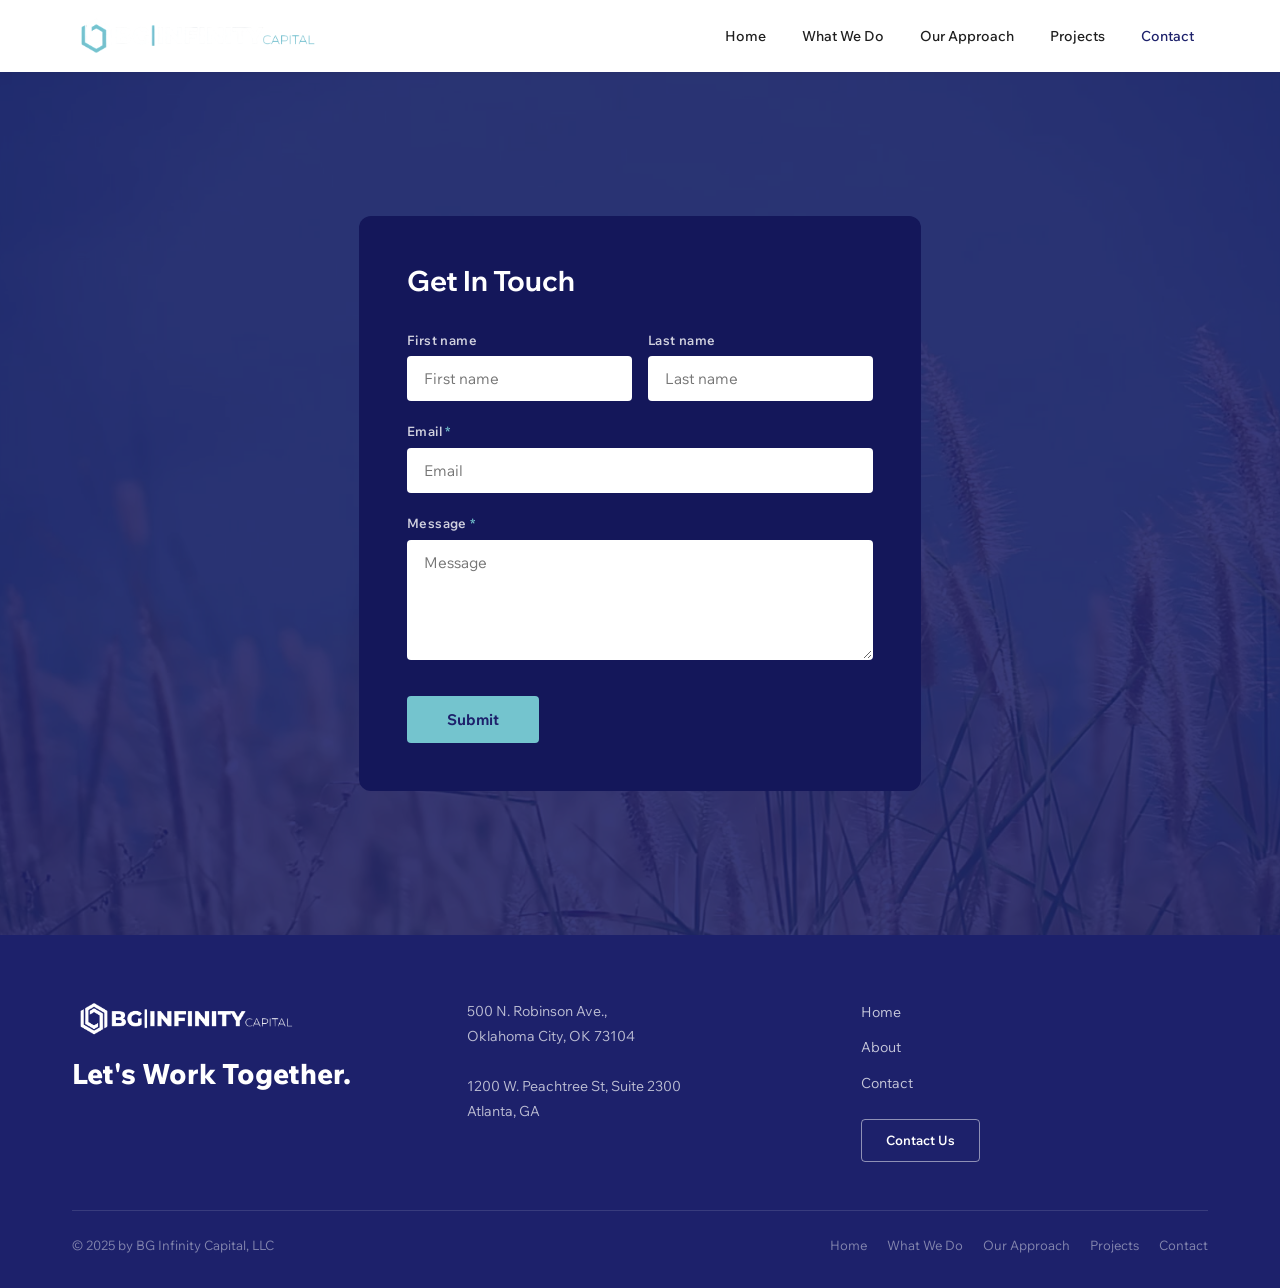
==== contact.html @ b231516a "Initial site build — BG Infinity Capital Static HTML/CSS/JS rebuild of bginfinity.com for Cloudflare" ====
<!DOCTYPE html>
<html lang="en">
<head>
  <meta charset="UTF-8">
  <meta name="viewport" content="width=device-width, initial-scale=1.0">
  <title>Contact – BG Infinity Capital</title>
  <meta name="description" content="Get in touch with BG Infinity Capital. We're ready to discuss investment opportunities, partnerships, and community development projects.">
  <link rel="icon" type="image/png" href="assets/images/logo.png">
  <link rel="stylesheet" href="assets/css/styles.css">
</head>
<body>

  <!-- NAVBAR -->
  <nav class="navbar">
    <div class="container">
      <a href="index.html" class="navbar-logo">
        <img src="assets/images/logo.png" alt="BG Infinity Capital">
      </a>
      <ul class="navbar-nav">
        <li><a href="index.html">Home</a></li>
        <li><a href="what-we-do.html">What We Do</a></li>
        <li><a href="our-approach.html">Our Approach</a></li>
        <li><a href="projects.html">Projects</a></li>
        <li><a href="contact.html">Contact</a></li>
      </ul>
      <button class="navbar-hamburger" aria-label="Open menu">
        <span></span><span></span><span></span>
      </button>
    </div>
  </nav>

  <div class="mobile-nav">
    <a href="index.html">Home</a>
    <a href="what-we-do.html">What We Do</a>
    <a href="our-approach.html">Our Approach</a>
    <a href="projects.html">Projects</a>
    <a href="contact.html">Contact</a>
  </div>

  <main class="page-content">

    <!-- CONTACT SECTION -->
    <section class="contact-section" style="min-height:calc(100vh - 72px);display:flex;align-items:center;background-image:url('assets/images/contact-bg.jpg');background-size:cover;background-position:center;position:relative;">
      <div style="position:absolute;inset:0;background:rgba(29,33,107,0.88);"></div>
      <div class="container" style="position:relative;z-index:1;padding-top:64px;padding-bottom:64px;">
        <div class="contact-form-card fade-up">
          <h2>Get In Touch</h2>
          <form id="contact-form" novalidate>
            <!-- Web3Forms access key — replace with your key from web3forms.com -->
            <input type="hidden" name="access_key" value="YOUR_WEB3FORMS_ACCESS_KEY">
            <input type="hidden" name="subject" value="New Contact Form Submission — BG Infinity Capital">
            <input type="hidden" name="from_name" value="BG Infinity Capital Website">
            <input type="checkbox" name="botcheck" style="display:none;">

            <div class="form-row">
              <div class="form-group">
                <label for="first-name">First name</label>
                <input type="text" id="first-name" name="first_name" placeholder="First name" autocomplete="given-name">
              </div>
              <div class="form-group">
                <label for="last-name">Last name</label>
                <input type="text" id="last-name" name="last_name" placeholder="Last name" autocomplete="family-name">
              </div>
            </div>

            <div class="form-group">
              <label for="email">Email <span style="color:var(--accent);">*</span></label>
              <input type="email" id="email" name="email" placeholder="Email" required autocomplete="email">
            </div>

            <div class="form-group">
              <label for="message">Message <span style="color:var(--accent);">*</span></label>
              <textarea id="message" name="message" placeholder="Message" required></textarea>
            </div>

            <button type="submit" class="btn-submit">Submit</button>
            <div id="form-success" class="form-success"></div>
          </form>
        </div>
      </div>
    </section>

  </main>

  <!-- FOOTER -->
  <footer class="footer">
    <div class="container">
      <div class="footer-top">
        <div>
          <div class="footer-brand">
            <img src="assets/images/logo.png" alt="BG Infinity Capital">
            <p class="tagline">Let's Work Together.</p>
          </div>
        </div>
        <div class="footer-addresses">
          <p>500 N. Robinson Ave.,<br>Oklahoma City, OK 73104</p>
          <br>
          <p>1200 W. Peachtree St, Suite 2300<br>Atlanta, GA</p>
        </div>
        <div style="display:flex;flex-direction:column;gap:24px;align-items:flex-start;">
          <nav class="footer-nav">
            <ul>
              <li><a href="index.html">Home</a></li>
              <li><a href="what-we-do.html">About</a></li>
              <li><a href="contact.html">Contact</a></li>
            </ul>
          </nav>
          <a href="contact.html" class="btn-cta">Contact Us</a>
        </div>
      </div>
      <div class="footer-bottom">
        <span>© 2025 by BG Infinity Capital, LLC</span>
        <nav style="display:flex;gap:20px;">
          <a href="index.html" style="color:rgba(255,255,255,0.45)">Home</a>
          <a href="what-we-do.html" style="color:rgba(255,255,255,0.45)">What We Do</a>
          <a href="our-approach.html" style="color:rgba(255,255,255,0.45)">Our Approach</a>
          <a href="projects.html" style="color:rgba(255,255,255,0.45)">Projects</a>
          <a href="contact.html" style="color:rgba(255,255,255,0.45)">Contact</a>
        </nav>
      </div>
    </div>
  </footer>

  <script src="assets/js/main.js"></script>
</body>
</html>
---- assets/css/styles.css ----
@import url('https://fonts.googleapis.com/css2?family=Wix+Madefor+Display:wght@400;500;600;700;800&family=Wix+Madefor+Text:wght@400;500;600&display=swap');

*, *::before, *::after {
  box-sizing: border-box;
  margin: 0;
  padding: 0;
}

:root {
  --primary: #1D216B;
  --primary-dark: #14175a;
  --accent: #74C4CE;
  --white: #ffffff;
  --text-dark: #1F1F1F;
  --text-muted: #555555;
  --bg-light: #f8f8f8;
  --section-gap: 80px;
  --container-max: 1200px;
  --nav-height: 72px;
}

html {
  scroll-behavior: smooth;
}

body {
  font-family: 'Wix Madefor Text', 'Helvetica Neue', Helvetica, Arial, sans-serif;
  color: var(--text-dark);
  line-height: 1.6;
  font-size: 16px;
}

h1, h2, h3, h4 {
  font-family: 'Wix Madefor Display', 'Helvetica Neue', Helvetica, Arial, sans-serif;
  font-weight: 700;
  line-height: 1.2;
}

a {
  text-decoration: none;
  color: inherit;
}

img {
  max-width: 100%;
  height: auto;
  display: block;
}

/* ── CONTAINER ── */
.container {
  max-width: var(--container-max);
  margin: 0 auto;
  padding: 0 32px;
}

/* ── NAVBAR ── */
.navbar {
  position: fixed;
  top: 0;
  left: 0;
  right: 0;
  z-index: 1000;
  height: var(--nav-height);
  background: var(--white);
  box-shadow: 0 1px 8px rgba(0,0,0,0.08);
  display: flex;
  align-items: center;
}

.navbar .container {
  display: flex;
  align-items: center;
  justify-content: space-between;
  width: 100%;
}

.navbar-logo {
  display: flex;
  align-items: center;
  flex-shrink: 0;
}

.navbar-logo img {
  height: 44px;
  width: auto;
}

.navbar-nav {
  display: flex;
  align-items: center;
  gap: 8px;
  list-style: none;
}

.navbar-nav a {
  font-size: 14px;
  font-weight: 500;
  color: var(--text-dark);
  padding: 6px 14px;
  border-radius: 4px;
  transition: color 0.2s;
}

.navbar-nav a:hover,
.navbar-nav a.active {
  color: var(--primary);
}

.navbar-hamburger {
  display: none;
  flex-direction: column;
  gap: 5px;
  cursor: pointer;
  padding: 8px;
  background: none;
  border: none;
}

.navbar-hamburger span {
  display: block;
  width: 24px;
  height: 2px;
  background: var(--text-dark);
  transition: transform 0.3s, opacity 0.3s;
}

/* Mobile nav */
.mobile-nav {
  display: none;
  position: fixed;
  top: var(--nav-height);
  left: 0;
  right: 0;
  bottom: 0;
  background: var(--white);
  z-index: 999;
  flex-direction: column;
  padding: 32px;
  gap: 24px;
}

.mobile-nav.open {
  display: flex;
}

.mobile-nav a {
  font-size: 20px;
  font-weight: 600;
  color: var(--text-dark);
  padding: 12px 0;
  border-bottom: 1px solid #eee;
}

/* ── PAGE WRAPPER ── */
.page-content {
  padding-top: var(--nav-height);
}

/* ── HERO ── */
.hero {
  background-color: var(--primary);
  background-size: cover;
  background-position: center;
  padding: 100px 0 80px;
  color: var(--white);
  position: relative;
}

.hero::after {
  content: '';
  position: absolute;
  inset: 0;
  background: rgba(29, 33, 107, 0.72);
}

.hero .container {
  position: relative;
  z-index: 1;
}

.hero h1 {
  font-size: clamp(36px, 5vw, 64px);
  font-weight: 800;
  margin-bottom: 16px;
  color: var(--white);
}

.hero-subtitle {
  font-size: 18px;
  font-weight: 600;
  letter-spacing: 0.04em;
  margin-bottom: 24px;
  color: var(--accent);
  text-transform: uppercase;
}

.hero p {
  font-size: 16px;
  max-width: 680px;
  color: rgba(255,255,255,0.88);
  line-height: 1.7;
}

/* ── SECTION BASE ── */
.section {
  padding: var(--section-gap) 0;
}

.section-title {
  font-size: clamp(28px, 3.5vw, 40px);
  font-weight: 800;
  margin-bottom: 24px;
}

.section-lead {
  font-size: 16px;
  color: var(--text-muted);
  max-width: 720px;
  line-height: 1.8;
}

/* ── DARK SECTION ── */
.section-dark {
  background: var(--primary);
  color: var(--white);
}

.section-dark .section-title {
  color: var(--white);
}

.section-dark .section-lead {
  color: rgba(255,255,255,0.85);
}

/* ── MISSION SECTION ── */
.mission-grid {
  display: grid;
  grid-template-columns: 1fr 1fr;
  gap: 64px;
  align-items: start;
  margin-top: 48px;
}

.mission-pillars {
  display: flex;
  flex-direction: column;
  gap: 32px;
}

.mission-pillar h3 {
  font-size: 18px;
  margin-bottom: 10px;
  color: var(--accent);
}

.mission-pillar p {
  font-size: 15px;
  line-height: 1.75;
  color: rgba(255,255,255,0.85);
}

/* ── WHAT WE DO CARDS ── */
.services-grid {
  display: grid;
  grid-template-columns: repeat(3, 1fr);
  gap: 32px;
  margin-top: 48px;
}

.service-card {
  background: var(--bg-light);
  border-radius: 8px;
  padding: 32px 24px;
  border-top: 4px solid var(--accent);
}

.service-card h3 {
  font-size: 17px;
  margin-bottom: 12px;
  color: var(--primary);
}

.service-card p {
  font-size: 14px;
  color: var(--text-muted);
  line-height: 1.75;
}

/* ── APPROACH PILLARS ── */
.approach-item {
  display: grid;
  grid-template-columns: 1fr 2fr;
  gap: 48px;
  align-items: start;
  padding: 64px 0;
  border-bottom: 1px solid #eee;
}

.approach-item:last-child {
  border-bottom: none;
}

.approach-label {
  font-size: 22px;
  font-weight: 800;
  color: var(--primary);
}

.approach-label em {
  display: block;
  font-size: 14px;
  font-weight: 500;
  color: var(--text-muted);
  font-style: normal;
  margin-top: 4px;
}

.approach-content h2 {
  font-size: 24px;
  margin-bottom: 16px;
  color: var(--primary);
}

.approach-content p {
  font-size: 15px;
  line-height: 1.8;
  color: var(--text-muted);
}

/* ── STRATEGY LIST ── */
.strategy-area {
  margin-bottom: 48px;
}

.strategy-area h3 {
  font-size: 18px;
  color: var(--primary);
  margin-bottom: 16px;
  padding-bottom: 8px;
  border-bottom: 2px solid var(--accent);
}

.strategy-area ul {
  list-style: none;
  display: flex;
  flex-direction: column;
  gap: 10px;
}

.strategy-area ul li {
  font-size: 15px;
  color: var(--text-muted);
  padding-left: 20px;
  position: relative;
  line-height: 1.6;
}

.strategy-area ul li::before {
  content: '→';
  position: absolute;
  left: 0;
  color: var(--accent);
}

/* ── COMMITMENT GRID ── */
.commitment-grid {
  display: grid;
  grid-template-columns: repeat(3, 1fr);
  gap: 32px;
  margin-top: 48px;
}

.commitment-card {
  padding: 24px;
}

.commitment-card h3 {
  font-size: 17px;
  font-weight: 700;
  color: var(--primary);
  margin-bottom: 12px;
}

.commitment-card p {
  font-size: 15px;
  color: var(--text-muted);
  line-height: 1.75;
}

/* ── PROJECTS ── */
.project-block {
  display: grid;
  grid-template-columns: 1fr 1fr;
  gap: 64px;
  align-items: center;
  margin-top: 48px;
}

.project-img {
  border-radius: 8px;
  overflow: hidden;
}

.project-img img {
  width: 100%;
  height: 380px;
  object-fit: cover;
}

.project-tag {
  display: inline-block;
  font-size: 12px;
  font-weight: 700;
  letter-spacing: 0.08em;
  text-transform: uppercase;
  color: var(--accent);
  margin-bottom: 16px;
}

.project-content h2 {
  font-size: 28px;
  color: var(--primary);
  margin-bottom: 20px;
}

.project-content p {
  font-size: 15px;
  color: var(--text-muted);
  line-height: 1.8;
  margin-bottom: 16px;
}

/* ── PASSIONATE SECTION ── */
.passionate-section {
  background: var(--primary);
  color: var(--white);
  padding: 80px 0;
}

.passionate-section h2 {
  font-size: clamp(36px, 5vw, 56px);
  font-weight: 800;
  margin-bottom: 48px;
  color: var(--white);
}

.passionate-grid {
  display: grid;
  grid-template-columns: 1fr 1fr;
  gap: 48px;
}

.passionate-block h3 {
  font-size: 18px;
  color: var(--accent);
  margin-bottom: 16px;
}

.passionate-block p {
  font-size: 15px;
  color: rgba(255,255,255,0.85);
  line-height: 1.8;
}

/* ── CONTACT FORM ── */
.contact-section {
  background: var(--primary);
  padding: 80px 0;
}

.contact-form-card {
  background: var(--primary-dark);
  border-radius: 12px;
  padding: 48px;
  max-width: 600px;
}

.contact-form-card h2 {
  font-size: 28px;
  color: var(--white);
  margin-bottom: 32px;
}

.form-group {
  margin-bottom: 20px;
}

.form-group label {
  display: block;
  font-size: 13px;
  font-weight: 600;
  color: rgba(255,255,255,0.8);
  margin-bottom: 6px;
  letter-spacing: 0.03em;
}

.form-group input,
.form-group textarea {
  width: 100%;
  background: var(--white);
  border: 1.5px solid transparent;
  border-radius: 4px;
  padding: 12px 16px;
  font-size: 15px;
  font-family: inherit;
  color: var(--text-dark);
  transition: border-color 0.2s;
}

.form-group input:focus,
.form-group textarea:focus {
  outline: none;
  border-color: var(--accent);
}

.form-group textarea {
  height: 120px;
  resize: vertical;
}

.form-row {
  display: grid;
  grid-template-columns: 1fr 1fr;
  gap: 16px;
}

.btn-submit {
  background: var(--accent);
  color: var(--primary);
  border: none;
  border-radius: 4px;
  padding: 14px 40px;
  font-size: 15px;
  font-weight: 700;
  font-family: inherit;
  cursor: pointer;
  transition: background 0.2s, transform 0.1s;
  margin-top: 8px;
}

.btn-submit:hover {
  background: #5bb4bf;
}

.btn-submit:active {
  transform: scale(0.98);
}

.form-success {
  display: none;
  padding: 16px;
  background: rgba(116, 196, 206, 0.15);
  border: 1px solid var(--accent);
  border-radius: 4px;
  color: var(--accent);
  font-size: 14px;
  margin-top: 16px;
  text-align: center;
}

/* ── EXPLORE BUTTON ── */
.btn-outline {
  display: inline-block;
  border: 2px solid var(--accent);
  color: var(--white);
  padding: 12px 32px;
  border-radius: 4px;
  font-weight: 600;
  font-size: 14px;
  transition: background 0.2s, color 0.2s;
  margin-top: 24px;
}

.btn-outline:hover {
  background: var(--accent);
  color: var(--primary);
}

/* ── PAGE HEADER ── */
.page-header {
  background: var(--white);
  padding: 72px 0 48px;
  border-bottom: 1px solid #eee;
}

.page-header h1 {
  font-size: clamp(36px, 5vw, 52px);
  color: var(--primary);
}

.page-header p {
  font-size: 17px;
  color: var(--text-muted);
  max-width: 680px;
  margin-top: 16px;
  line-height: 1.75;
}

/* ── APPROACH HERO ── */
.approach-hero {
  display: grid;
  grid-template-columns: 1fr 1fr;
  gap: 64px;
  align-items: center;
  padding: 80px 0;
}

.approach-hero img {
  border-radius: 8px;
  width: 100%;
  height: 460px;
  object-fit: cover;
  object-position: top;
}

.approach-hero-text h1 {
  font-size: clamp(32px, 4vw, 48px);
  color: var(--primary);
  margin-bottom: 24px;
}

.approach-hero-text p {
  font-size: 16px;
  color: var(--text-muted);
  line-height: 1.8;
}

/* ── FOOTER ── */
.footer {
  background: var(--primary);
  color: var(--white);
  padding: 64px 0 32px;
}

.footer-top {
  display: grid;
  grid-template-columns: 1fr 1fr 1fr;
  gap: 48px;
  padding-bottom: 48px;
  border-bottom: 1px solid rgba(255,255,255,0.12);
}

.footer-brand img {
  height: 40px;
  width: auto;
  filter: brightness(0) invert(1);
  margin-bottom: 20px;
}

.footer-brand .tagline {
  font-size: 28px;
  font-weight: 800;
  color: var(--white);
  line-height: 1.1;
}

.footer-addresses {
  font-size: 14px;
  color: rgba(255,255,255,0.7);
  line-height: 1.8;
}

.footer-nav ul {
  list-style: none;
  display: flex;
  flex-direction: column;
  gap: 10px;
}

.footer-nav a {
  font-size: 14px;
  color: rgba(255,255,255,0.75);
  transition: color 0.2s;
}

.footer-nav a:hover {
  color: var(--accent);
}

.footer-cta {
  display: flex;
  justify-content: flex-end;
  align-items: flex-start;
}

.btn-cta {
  border: 1.5px solid rgba(255,255,255,0.5);
  color: var(--white);
  padding: 10px 24px;
  border-radius: 4px;
  font-size: 13px;
  font-weight: 600;
  transition: background 0.2s, border-color 0.2s;
}

.btn-cta:hover {
  background: rgba(255,255,255,0.1);
  border-color: var(--white);
}

.footer-bottom {
  padding-top: 24px;
  display: flex;
  justify-content: space-between;
  align-items: center;
  font-size: 13px;
  color: rgba(255,255,255,0.45);
}

/* ── ANIMATIONS ── */
.fade-up {
  opacity: 0;
  transform: translateY(28px);
  transition: opacity 0.6s ease, transform 0.6s ease;
}

.fade-up.visible {
  opacity: 1;
  transform: translateY(0);
}

/* ── RESPONSIVE ── */
@media (max-width: 900px) {
  .navbar-nav {
    display: none;
  }

  .navbar-hamburger {
    display: flex;
  }

  .mission-grid,
  .project-block,
  .approach-hero,
  .passionate-grid {
    grid-template-columns: 1fr;
    gap: 32px;
  }

  .approach-hero img {
    height: 300px;
  }

  .services-grid,
  .commitment-grid {
    grid-template-columns: 1fr;
  }

  .footer-top {
    grid-template-columns: 1fr;
    gap: 32px;
  }

  .footer-cta {
    justify-content: flex-start;
  }

  .approach-item {
    grid-template-columns: 1fr;
    gap: 24px;
  }

  .form-row {
    grid-template-columns: 1fr;
  }

  .contact-form-card {
    padding: 32px 24px;
  }
}

@media (max-width: 600px) {
  :root {
    --section-gap: 56px;
  }

  .container {
    padding: 0 20px;
  }

  .hero {
    padding: 72px 0 56px;
  }

  .footer-bottom {
    flex-direction: column;
    gap: 8px;
    text-align: center;
  }
}
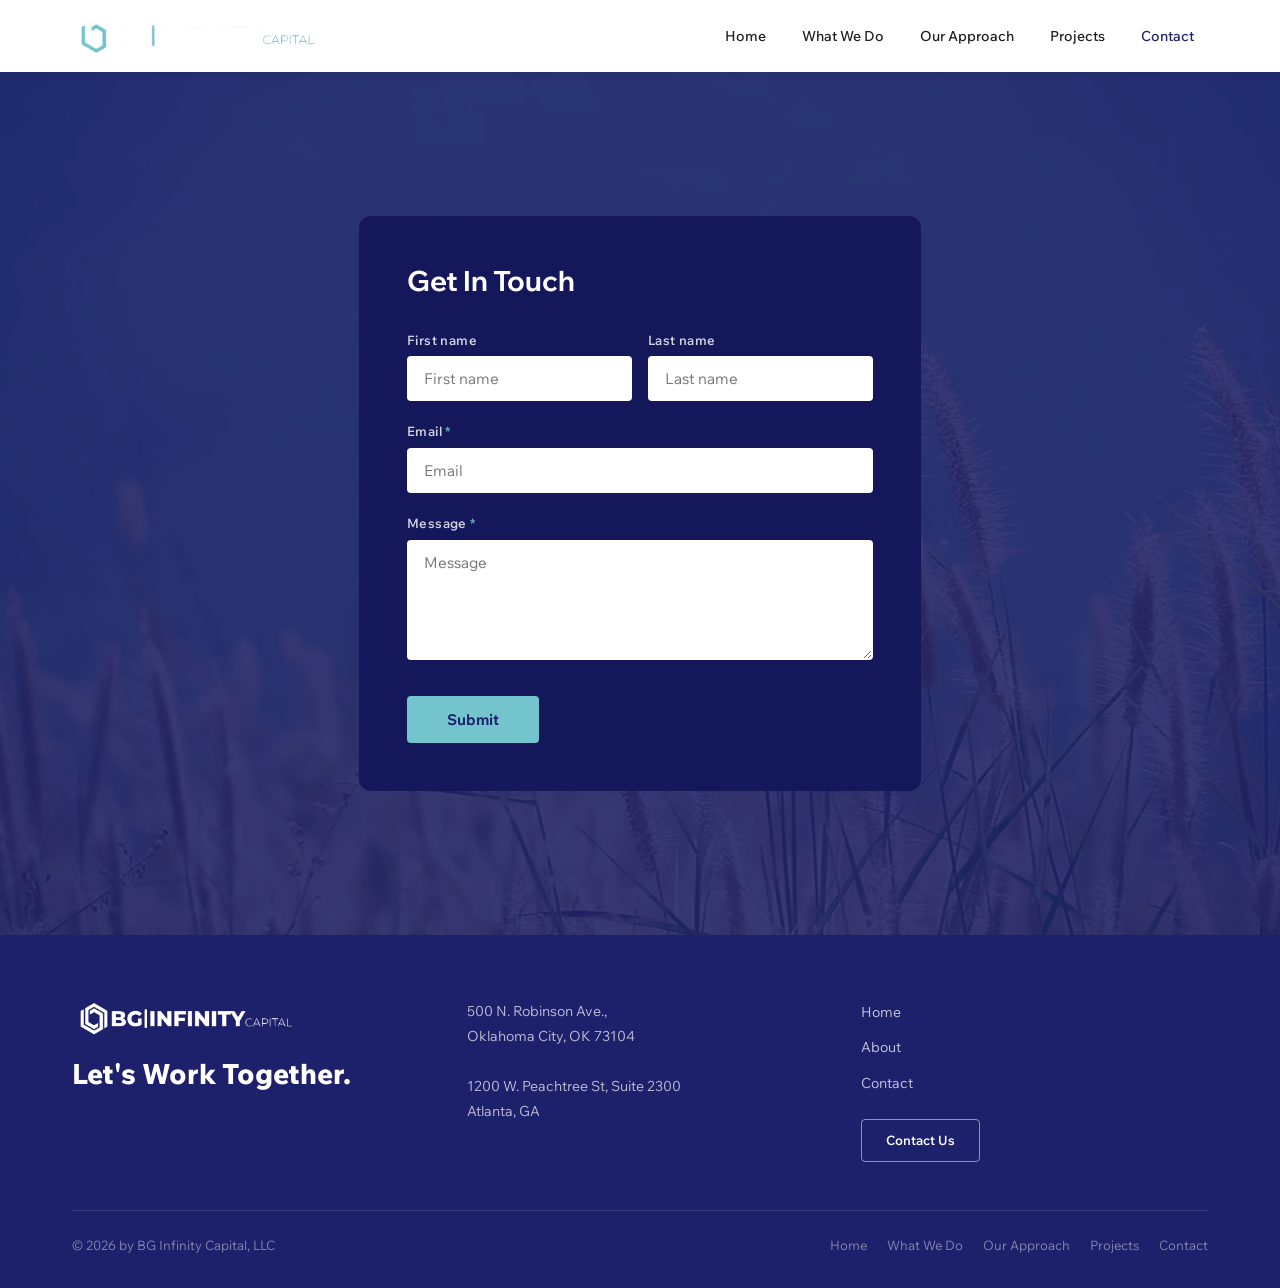
==== commit dc577a39: "Add Web3Forms key and update copyright year Co-Authored-By: Claude Sonnet 4.6 <noreply@anthropic.com" ====
--- a/contact.html
+++ b/contact.html
@@ -47,7 +47,7 @@
           <h2>Get In Touch</h2>
           <form id="contact-form" novalidate>
             <!-- Web3Forms access key — replace with your key from web3forms.com -->
-            <input type="hidden" name="access_key" value="YOUR_WEB3FORMS_ACCESS_KEY">
+            <input type="hidden" name="access_key" value="21f04a10-258e-4443-8933-9383ac6e4889">
             <input type="hidden" name="subject" value="New Contact Form Submission — BG Infinity Capital">
             <input type="hidden" name="from_name" value="BG Infinity Capital Website">
             <input type="checkbox" name="botcheck" style="display:none;">
@@ -109,7 +109,7 @@
         </div>
       </div>
       <div class="footer-bottom">
-        <span>© 2025 by BG Infinity Capital, LLC</span>
+        <span>© 2026 by BG Infinity Capital, LLC</span>
         <nav style="display:flex;gap:20px;">
           <a href="index.html" style="color:rgba(255,255,255,0.45)">Home</a>
           <a href="what-we-do.html" style="color:rgba(255,255,255,0.45)">What We Do</a>
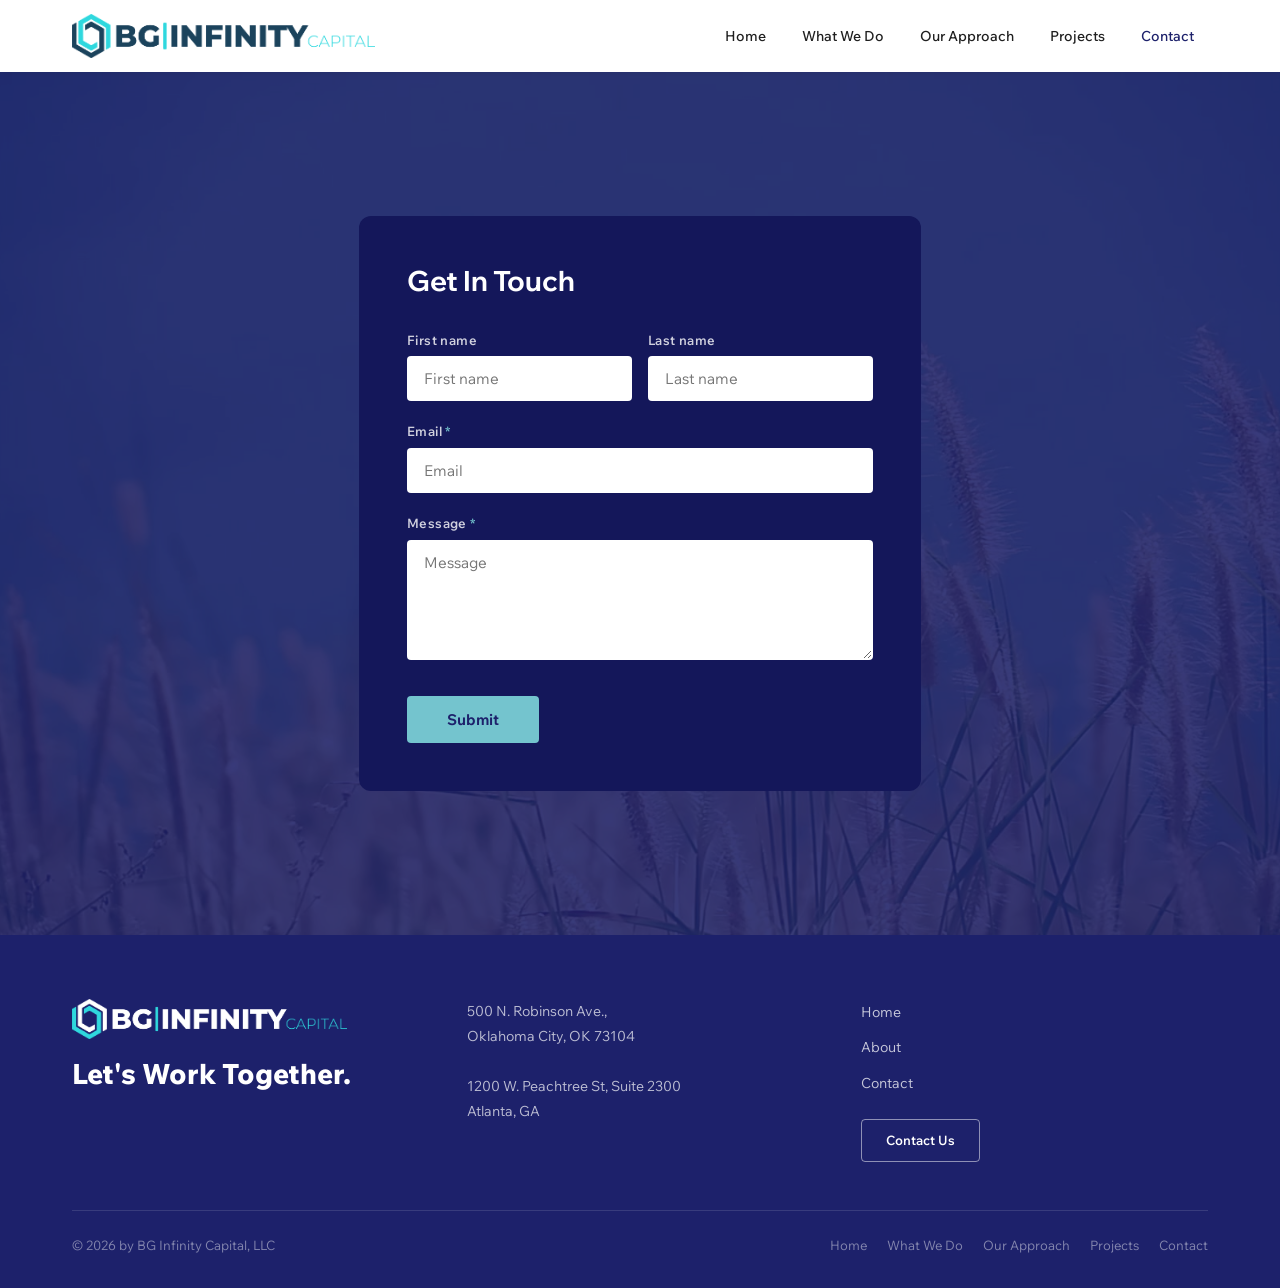
==== commit b972fd24: "Fix logo: use dark variant for navbar, white for footer The Wix-downloaded logo was white-on-transpa" ====
--- a/contact.html
+++ b/contact.html
@@ -2,6 +2,7 @@
 <html lang="en">
 <head>
   <meta charset="UTF-8">
+  <meta http-equiv="Content-Security-Policy" content="upgrade-insecure-requests">
   <meta name="viewport" content="width=device-width, initial-scale=1.0">
   <title>Contact – BG Infinity Capital</title>
   <meta name="description" content="Get in touch with BG Infinity Capital. We're ready to discuss investment opportunities, partnerships, and community development projects.">
@@ -14,7 +15,7 @@
   <nav class="navbar">
     <div class="container">
       <a href="index.html" class="navbar-logo">
-        <img src="assets/images/logo.png" alt="BG Infinity Capital">
+        <img src="assets/images/logo-dark.png" alt="BG Infinity Capital">
       </a>
       <ul class="navbar-nav">
         <li><a href="index.html">Home</a></li>
@@ -88,7 +89,7 @@
       <div class="footer-top">
         <div>
           <div class="footer-brand">
-            <img src="assets/images/logo.png" alt="BG Infinity Capital">
+            <img src="assets/images/logo-white.png" alt="BG Infinity Capital">
             <p class="tagline">Let's Work Together.</p>
           </div>
         </div>
--- a/assets/css/styles.css
+++ b/assets/css/styles.css
@@ -645,7 +645,6 @@
 .footer-brand img {
   height: 40px;
   width: auto;
-  filter: brightness(0) invert(1);
   margin-bottom: 20px;
 }
 
